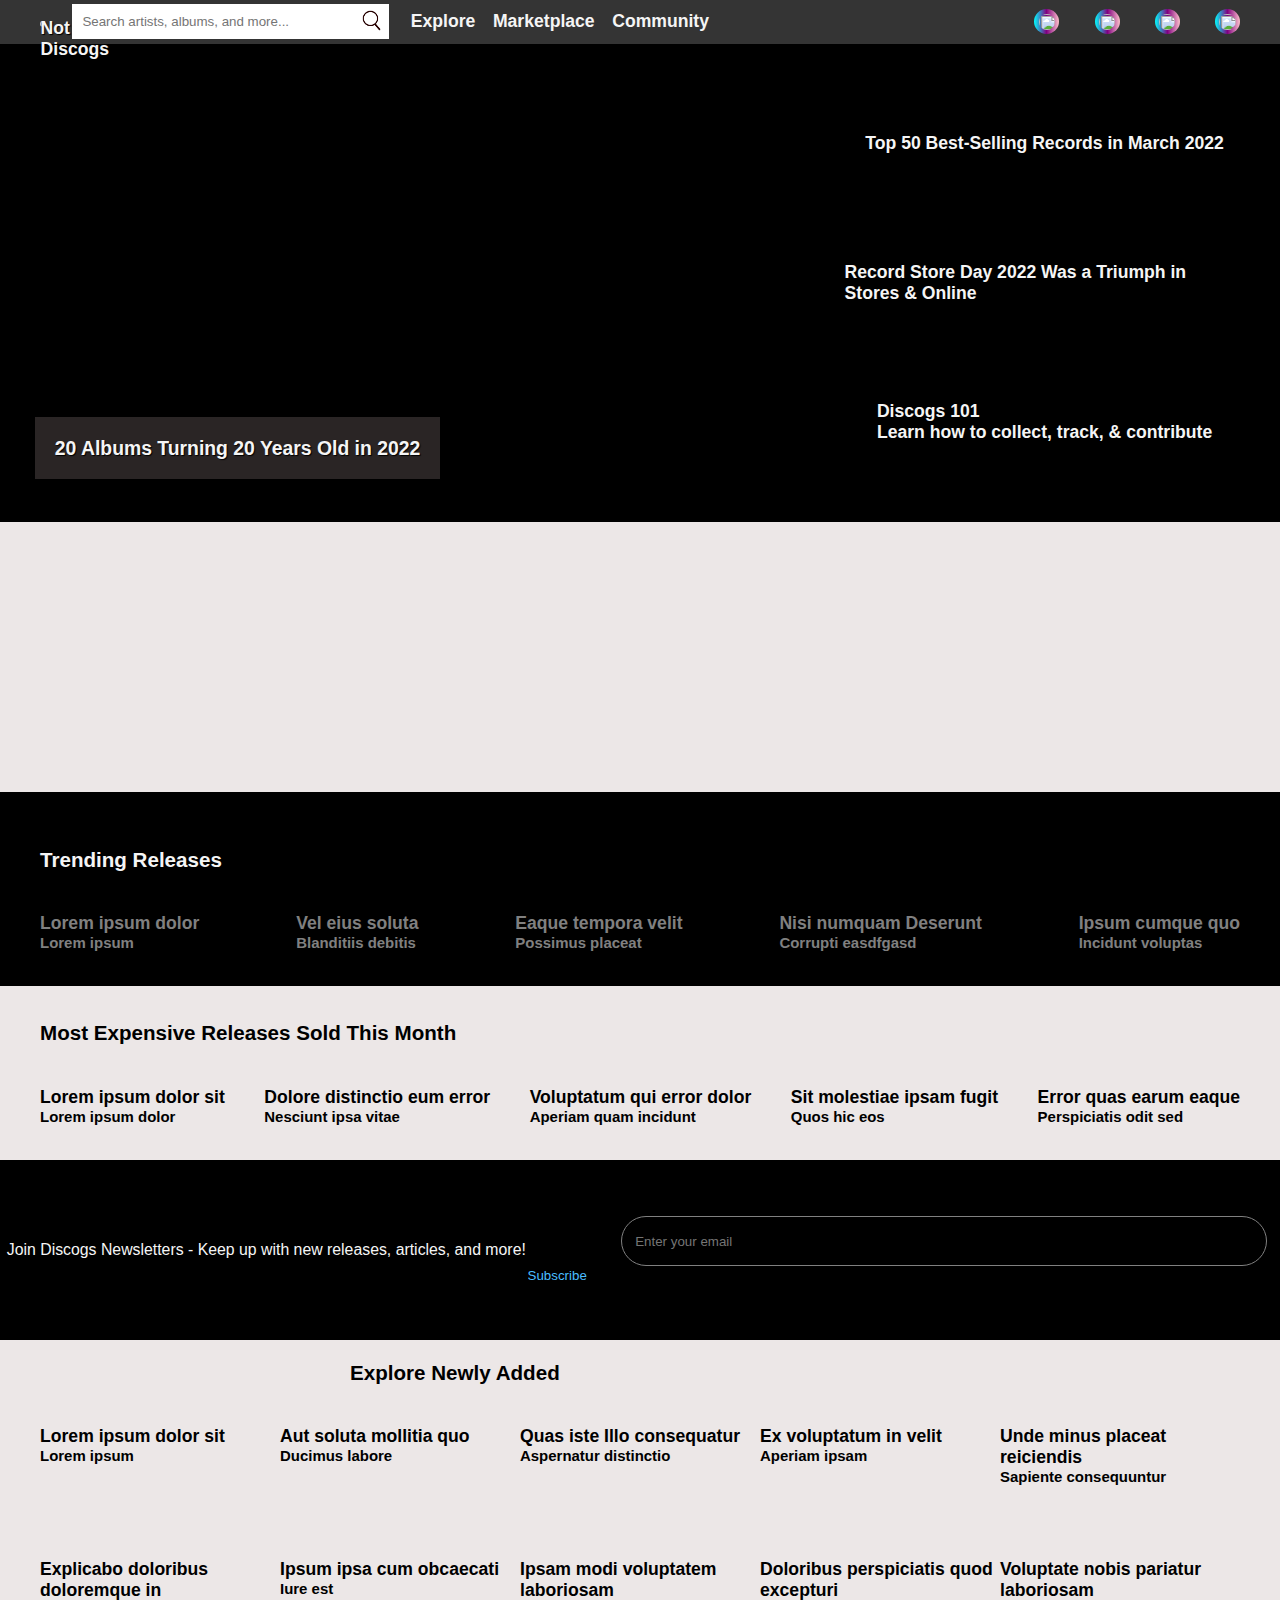
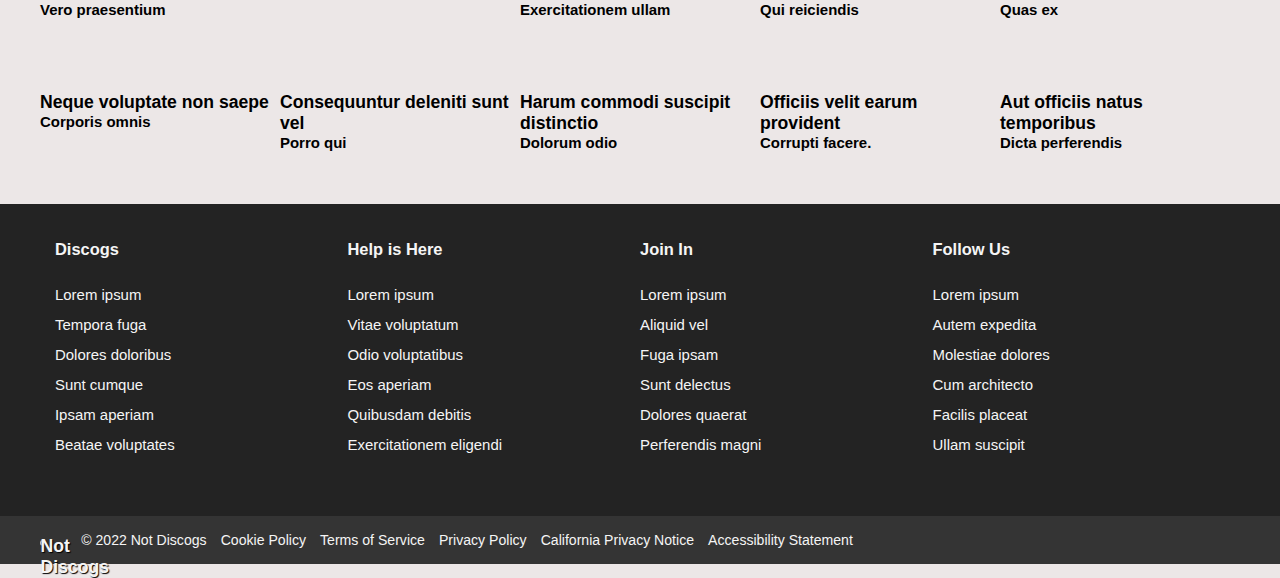
==== index.html @ 18afb213 "Add files via upload" ====
<!DOCTYPE html>
<html lang="en">
<head>
    <meta charset="UTF-8">
    <meta http-equiv="X-UA-Compatible" content="IE=edge">
    <meta name="viewport" content="width=device-width, initial-scale=1.0">

    <link rel="stylesheet" href="styles/main.css">
    <link rel="shortcut icon" href="images/favicon.ico" type="image/x-icon">

    <title>Not Discogs - Music Database and Marketplace</title>
</head>
<body>
    <header>
        <div class="header-container">
            <div class="logo-container">
                <img src="https://picsum.photos/120/50" alt="" class="logoimage">
                <div>Not Discogs</div>  
            </div>
            <form class="search-form" action="#">
                <input type="text" name="search" id="search" placeholder="Search artists, albums, and more..." size="35">
                <button><img src="images/search-icon.png" alt=""></button>
            </form>
            <nav>
                <ul class="nav-container">
                    <li><a href="#">Explore</a></li>
                    <li><a href="#">Marketplace</a></li>
                    <li><a href="#">Community</a></li>
                </ul>
            </nav>
            <nav class="last">
                <ul class="user-center">
                    <li><a href="#"><img src="https://picsum.photos/20" alt=""></a></li>
                    <li><a href="#"><img src="https://picsum.photos/21" alt=""></a></li>
                    <li><a href="#"><img src="https://picsum.photos/22" alt=""></a></li>
                    <li><a href="#"><img src="https://picsum.photos/23" alt=""></a></li>
                </ul>
            </nav>
        </div>
    </header>
    <main>
        <section class="top-section">
            <div class="top-section-container">
                <div class="large-box background-image">
                    <a href="#">20 Albums Turning 20 Years Old in 2022</a>
                </div>
                <div class="three-boxes">
                    <div class="three-b-1 background-image"><a href="#">Top 50 Best-Selling Records in March 2022</a></div>
                    <div class="three-b-2 background-image"><a href="#">Record Store Day 2022 Was a Triumph in Stores &amp; Online</a></div>
                    <div class="three-b-3 background-image"><a href="#"><p>Discogs 101</p><p>Learn how to collect, track, &amp; contribute</p></a></div>
                </div>
            </div>
        </section>


        <section class="trending-releases">
            <div class="trending-releases-container">
                <h3>Trending Releases</h3>
                <div class="trending-releases-albums">
                    <div>
                        <img src="https://picsum.photos/200" alt="" class="thumbnail">
                        <h4 class="album-title">Lorem ipsum dolor</h4>
                        <h4 class="artist-name">Lorem ipsum</h4>
                    </div>
                    <div>
                        <img src="https://picsum.photos/201" alt="" class="thumbnail">
                        <h4 class="album-title">Vel eius soluta</h4>
                        <h4 class="artist-name">Blanditiis debitis</h4>
                    </div>
                    <div>
                        <img src="https://picsum.photos/202" alt="" class="thumbnail">
                        <h4 class="album-title">Eaque tempora velit</h4>
                        <h4 class="artist-name">Possimus placeat</h4>
                    </div>
                    <div>
                        <img src="https://picsum.photos/203" alt="" class="thumbnail">
                        <h4 class="album-title">Nisi numquam Deserunt</h4>
                        <h4 class="artist-name">Corrupti easdfgasd</h4>
                    </div>
                    <div>
                        <img src="https://picsum.photos/204" alt="" class="thumbnail">
                        <h4 class="album-title">Ipsum cumque quo</h4>
                        <h4 class="artist-name">Incidunt voluptas</h4>
                    </div>
                </div>
            </div>
        </section>
        <section class="most-expensive">
            <div class="most-expensive-container">
                <h3>Most Expensive Releases Sold This Month</h3>
                <div class="most-expensive-albums">
                    <div>
                        <img src="https://picsum.photos/205" alt="" class="thumbnail">
                        <h4 class="album-title">Lorem ipsum dolor sit</h4>
                        <h4 class="artist-name">Lorem ipsum dolor</h4>
                    </div>
                    <div>
                        <img src="https://picsum.photos/206" alt="" class="thumbnail">
                        <h4 class="album-title">Dolore distinctio eum error</h4>
                        <h4 class="artist-name">Nesciunt ipsa vitae</h4>
                    </div>
                    <div>
                        <img src="https://picsum.photos/207" alt="" class="thumbnail">
                        <h4 class="album-title">Voluptatum qui error dolor</h4>
                        <h4 class="artist-name">Aperiam quam incidunt</h4>
                    </div>
                    <div>
                        <img src="https://picsum.photos/208" alt="" class="thumbnail">
                        <h4 class="album-title">Sit molestiae ipsam fugit</h4>
                        <h4 class="artist-name">Quos hic eos</h4>
                    </div>
                    <div>
                        <img src="https://picsum.photos/209" alt="" class="thumbnail">
                        <h4 class="album-title">Error quas earum eaque</h4>
                        <h4 class="artist-name">Perspiciatis odit sed</h4>
                    </div>
                </div>
            </div>
        </section>

        <section class="join-newsletter">
            <div class="join-newsletter-container">
                <div>Join Discogs Newsletters - Keep up with new releases, articles, and more!</div>
                <div>
                    <form action="#">
                        <input type="text" name="join" id="join" placeholder="Enter your email" size="75">
                        <input type="submit" value="Subscribe">
                    </form>
                </div>
            </div>
        </section>

        <section class="newly-added">
            <h3>Explore Newly Added</h3>
            <div class="newly-added-container">
                <div>
                    <img src="https://picsum.photos/210" alt="" class="thumbnail">
                    <h4 class="album-title">Lorem ipsum dolor sit</h4>
                    <h4 class="artist-name">Lorem ipsum</h4>
                </div>
                <div>
                    <img src="https://picsum.photos/211" alt="" class="thumbnail">
                    <h4 class="album-title">Aut soluta mollitia quo</h4>
                    <h4 class="artist-name">Ducimus labore</h4>
                </div>
                <div>
                    <img src="https://picsum.photos/212" alt="" class="thumbnail">
                    <h4 class="album-title">Quas iste Illo consequatur</h4>
                    <h4 class="artist-name">Aspernatur distinctio</h4>
                </div>
                <div>
                    <img src="https://picsum.photos/213" alt="" class="thumbnail">
                    <h4 class="album-title">Ex voluptatum in velit</h4>
                    <h4 class="artist-name">Aperiam ipsam</h4>
                </div>
                <div>
                    <img src="https://picsum.photos/214" alt="" class="thumbnail">
                    <h4 class="album-title">Unde minus placeat reiciendis</h4>
                    <h4 class="artist-name">Sapiente consequuntur</h4>
                </div>
                <div>
                    <img src="https://picsum.photos/215" alt="" class="thumbnail">
                    <h4 class="album-title">Explicabo doloribus doloremque in</h4>
                    <h4 class="artist-name">Vero praesentium</h4>
                </div>
                <div>
                    <img src="https://picsum.photos/216" alt="" class="thumbnail">
                    <h4 class="album-title">Ipsum ipsa cum obcaecati</h4>
                    <h4 class="artist-name">Iure est</h4>
                </div>
                <div>
                    <img src="https://picsum.photos/217" alt="" class="thumbnail">
                    <h4 class="album-title">Ipsam modi voluptatem laboriosam</h4>
                    <h4 class="artist-name">Exercitationem ullam</h4>
                </div>
                <div>
                    <img src="https://picsum.photos/218" alt="" class="thumbnail">
                    <h4 class="album-title">Doloribus perspiciatis quod excepturi</h4>
                    <h4 class="artist-name">Qui reiciendis</h4>
                </div>
                <div>
                    <img src="https://picsum.photos/219" alt="" class="thumbnail">
                    <h4 class="album-title">Voluptate nobis pariatur laboriosam</h4>
                    <h4 class="artist-name">Quas ex</h4>
                </div>
                <div>
                    <img src="https://picsum.photos/220" alt="" class="thumbnail">
                    <h4 class="album-title">Neque voluptate non saepe</h4>
                    <h4 class="artist-name">Corporis omnis</h4>
                </div>
                <div>
                    <img src="https://picsum.photos/221" alt="" class="thumbnail">
                    <h4 class="album-title">Consequuntur deleniti sunt vel</h4>
                    <h4 class="artist-name">Porro qui</h4>
                </div>
                <div>
                    <img src="https://picsum.photos/222" alt="" class="thumbnail">
                    <h4 class="album-title">Harum commodi suscipit distinctio</h4>
                    <h4 class="artist-name">Dolorum odio</h4>
                </div>
                <div>
                    <img src="https://picsum.photos/223" alt="" class="thumbnail">
                    <h4 class="album-title">Officiis velit earum provident</h4>
                    <h4 class="artist-name">Corrupti facere.</h4>
                </div>
                <div>
                    <img src="https://picsum.photos/224" alt="" class="thumbnail">
                    <h4 class="album-title">Aut officiis natus temporibus</h4>
                    <h4 class="artist-name">Dicta perferendis</h4>
                </div>
            </div>
        </section>



        <footer>
            <div class="footer-container">
                <div>
                    <h5>Discogs</h5>
                    <div><a href="#">Lorem ipsum</a></div>
                    <div><a href="#">Tempora fuga</a></div>
                    <div><a href="#">Dolores doloribus</a></div>
                    <div><a href="#">Sunt cumque</a></div>
                    <div><a href="#">Ipsam aperiam</a></div>
                    <div><a href="#">Beatae voluptates</a></div>
                </div>
                <div>
                    <h5>Help is Here</h5>
                    <div><a href="#">Lorem ipsum</a></div>
                    <div><a href="#">Vitae voluptatum</a></div>
                    <div><a href="#">Odio voluptatibus</a></div>
                    <div><a href="#">Eos aperiam</a></div>
                    <div><a href="#">Quibusdam debitis</a></div>
                    <div><a href="#">Exercitationem eligendi</a></div>
                </div>
                <div>
                    <h5>Join In</h5>
                    <div><a href="#">Lorem ipsum</a></div>
                    <div><a href="#">Aliquid vel</a></div>
                    <div><a href="#">Fuga ipsam</a></div>
                    <div><a href="#">Sunt delectus</a></div>
                    <div><a href="#">Dolores quaerat</a></div>
                    <div><a href="#">Perferendis magni</a></div>
                </div>
                <div>
                    <h5>Follow Us</h5>
                    <div><a href="#">Lorem ipsum</a></div>
                    <div><a href="#">Autem expedita</a></div>
                    <div><a href="#">Molestiae dolores</a></div>
                    <div><a href="#">Cum architecto</a></div>
                    <div><a href="#">Facilis placeat</a></div>
                    <div><a href="#">Ullam suscipit</a></div>
                </div>
            </div>
            <div class="copyright">
                <div class="copyright-container">
                    <div class="logo-container">
                        <img src="https://picsum.photos/120/50" alt="" class="logoimage">
                        <div>Not Discogs</div>  
                    </div>
                    <ul>
                        <li>&copy; 2022 Not Discogs</li>
                        <li><a href="#">Cookie Policy</a></li>
                        <li><a href="#">Terms of Service</a></li>
                        <li><a href="#">Privacy Policy</a></li>
                        <li><a href="#">California Privacy Notice</a></li>
                        <li><a href="#">Accessibility Statement</a></li>
                    </ul>
                </div>
            </div>
        </footer>
    </main>
</body>
</html>
---- styles/main.css ----
:root {
    --bg-color-light: #ece7e7;
    --bg-color-medium: #343434;
    --bg-color-dark: #000000;

    --txt-color-light: #f5f5f5;
    --txt-color-medium: #666363;
    --txt-color-dark: #000000;
}

* {
    margin: 0;
    padding: 0;
    box-sizing: border-box;
}
body {
    font-family: Arial, Helvetica, sans-serif;
    font-size: 110%;
    color: var(--txt-color-dark);
    background-color: var(--bg-color-light);
    display: flex;
    flex-direction: column;
    overflow-x: hidden;
}
header {
    width: 100%;
    background-color: var(--bg-color-medium);
    color: var(--txt-color-medium);
    padding: .25em 0;
}
.header-container {
    max-width: 1200px;
    margin: auto;
    display: flex;
    gap: 1.5em;
    justify-content: flex-start;
    align-items: center;

}
.logo-container img {
    border-radius: 25px;
    border: 3px ridge silver;
}
.logo-container {
    position: relative;
}
.logo-container > div {
    position: absolute;
    z-index: 9999;
    color: var(--txt-color-light);
    text-shadow: 1px 1px 1px black;
    font-size: 100%;
    font-weight: 700;
    top: 30%;
    left: 10%;
}
.search-form {
    display: flex;
    align-items: center;
}
.search-form input[type="text"] {
    border: none;
    padding: .75em;
}
.search-form button {
    background-color: transparent;
    border: none;
    margin-left: -30px;
}
.search-form img {
    max-width: 25px;
}
.nav-container {
    display: flex;
    gap: 1em;
    list-style: none;
}
.nav-container a {
    color: var(--txt-color-light);
    display: block;
    font-weight: 600;
    text-decoration: none;
}
.nav-container a:hover {
    background-color: black;
}
.user-center {
    list-style: none;
    display: flex;
    gap: 2em;
    
}
.user-center li {
    height: 25px;
    width: 25px;
    border-radius: 50%;
    padding: .25em;
    background-image: linear-gradient(to right, cyan, purple, pink);
}
.user-center img {
    max-width: 20px;
    border-radius: 50%;
    width: 100%;
    height: 100%;
}
.last {
    margin-left: auto;
}


main {
    display: flex;
    flex-direction: column;
}

.top-section {
    background-color: var(--bg-color-dark);
    color: var(--txt-color-light);
    display: flex;
    justify-content: center;
    padding: 2em 0;

}
.top-section-container {
    flex: 0 1 1200px;
    display: flex;
    flex-direction: row;
    gap: .52em;

}

.background-image {
    background-repeat: no-repeat;
    background-size: cover; 
    background-position: center;
}

.large-box {
    width: 800px;
    height: 400px;
    display: flex;
    justify-content: flex-start;
    align-items: flex-end;
    background-image: url("https://picsum.photos/800/400");
}
.large-box a {
    padding: 1em;
    background-color: rgba(70, 61, 61, 0.6);
    color: var(--txt-color-light);
    font-size: 110%;
    font-weight: 900;
    text-decoration: none;
    text-shadow: 1px 1px 1px black;
}

.three-boxes {
    display: flex;
    flex-direction: column;
    gap: .5em;
}
.three-boxes div {
    width: 400px;
    height: 130px;
    display: flex;
    justify-content: center;
    align-items: center;

}
.three-boxes a {
    color: var(--txt-color-light);
    text-decoration: none;
    font-weight: 600;
    text-shadow: 1px 1px 1px black;
}
.three-b-1 {
    background-image: url("https://picsum.photos/300/130");
}
.three-b-2 {
    background-image: url("https://picsum.photos/300/131");
}
.three-b-3 {
    background-image: url("https://picsum.photos/300/132");
}

.thumbnail {
    margin-bottom: .5em;
}
.artist-name {
    font-size: 85%;
}


.trending-releases {
    margin-top: 30vh;
    padding: 2em 0;
    background-color: var(--bg-color-dark);
    display: flex;
    justify-content: center;
    color: gray;
}
.trending-releases h3 {
    margin: 1em 0;
    color: var(--txt-color-light);
}
.trending-releases-container {
    flex: 0 1 1200px;
}
.trending-releases-albums {
    display: flex;
    justify-content: space-between;

}


.most-expensive {
    padding: 2em 0;
    display: flex;
    justify-content: center;
}
.most-expensive h3 {
    margin-bottom: 1em;
}
.most-expensive-container {
    flex: 0 1 1200px;
 
}
.most-expensive-albums {
    display: flex;
    justify-content: space-between;

}



.join-newsletter {
    background-color: var(--bg-color-dark);
    height: 20vh;
    color: var(--txt-color-light);
    font-size: 90%;
    display: flex;
    justify-content: center;
    align-items: center;
    
}
.join-newsletter-container {
    display: flex;
    align-items: center;
    gap: 6em;
}
.join-newsletter-container input[type="text"] {
    background-color: var(--bg-color-dark);
    border: 1px solid gray;
    padding: 1.25em 1em;
    border-radius: 25px;
    margin-right: .5em;
}
.join-newsletter-container input[type="submit"] {
    background-color: var(--bg-color-dark);
    border: none;
    color: rgb(74, 189, 255);
    margin-left: -7em;
}

.newly-added {
    display: flex;
    flex-wrap: wrap;
    justify-content: center;
}
.newly-added h3 {
    width: 100%;
    margin: 1em 0 1em 17em;
}
.newly-added-container {
    flex: 0 1 1200px;

    display: grid;
    grid-template-columns: repeat(5, 1fr);
    row-gap: 3em;
}
.newly-added-container img {
    max-width: 200px;
}



footer {
    margin-top: 3em;
    height: 40vh;
    background-color: #232323;
    color: var(--txt-color-light);
    display: flex;
    flex-wrap: wrap;
    justify-content: center;
}
.footer-container {
    margin: 2em 0;
    font-size: 85%;
    line-height: 30px;
    flex: 0 1 1200px;
    display: grid;
    grid-template-columns: repeat(4, 1fr);
    padding: 0 1em;
}
.footer-container h5 {
    font-size: 110%;
    margin-bottom: 1em;
}
footer a {
    color: var(--txt-color-light);
    text-decoration: none;
}
.copyright {
    width: 100%;
    background-color: var(--bg-color-medium);
    display: flex;
    justify-content: center;
    align-items: center;
}
.copyright-container {    
    flex: 0 1 1200px;
    display: flex;
    flex-direction: row;
    justify-content: flex-start;
    align-items: center;
    gap: 2em;
}
.copyright ul {
    font-size: 80%;
    display: flex;
    list-style: none;
    gap: 1em;
}




@media (max-width: 767px) {
    * {
        flex-direction: column;
        flex-wrap: wrap;
        flex: 1 1 100%;
        width: 100%;
    }

}
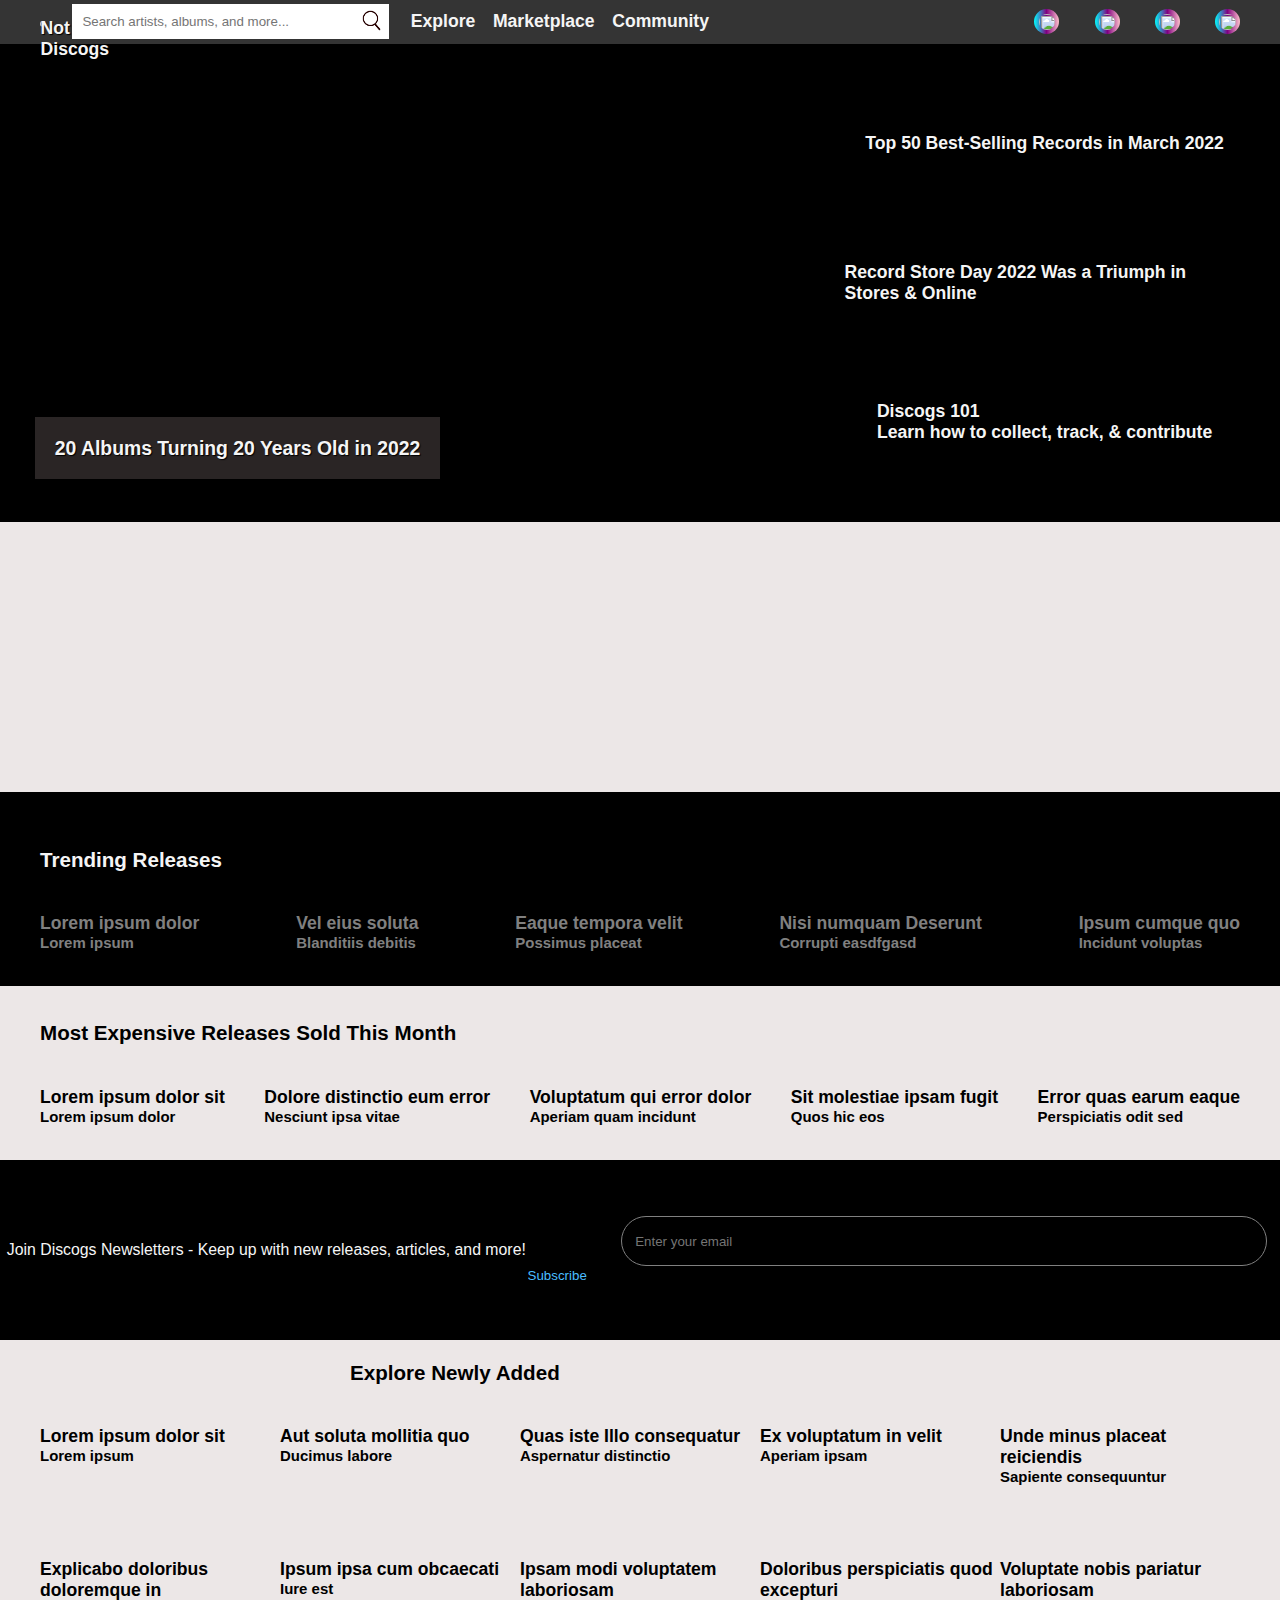
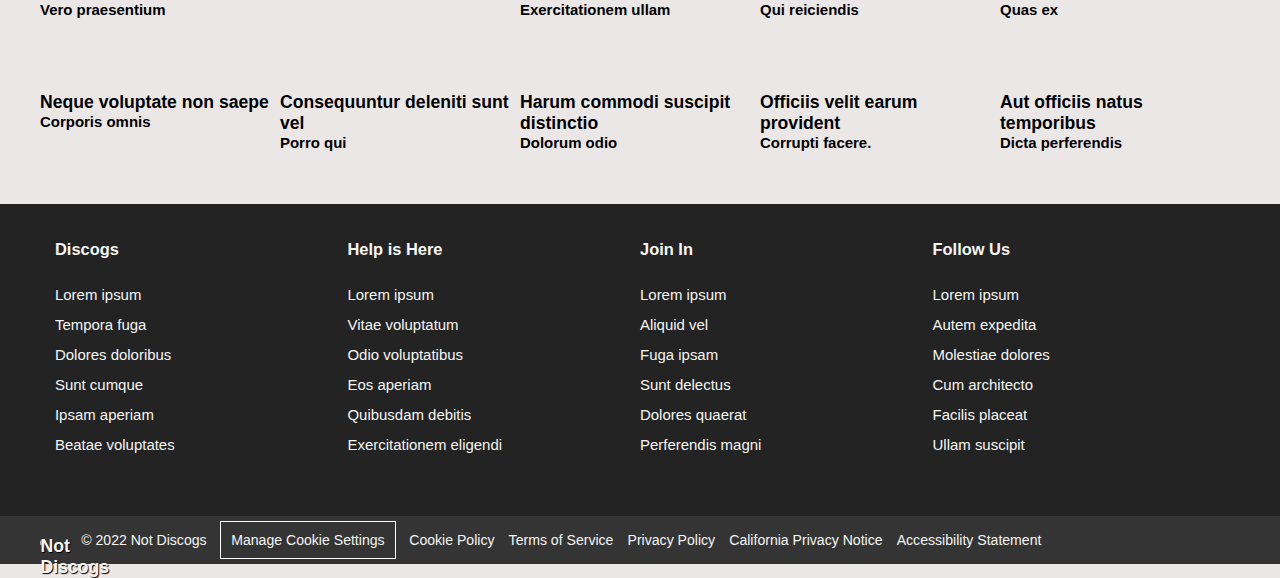
==== commit e632abcc: "Add files via upload" ====
--- a/index.html
+++ b/index.html
@@ -260,6 +260,7 @@
                     </div>
                     <ul>
                         <li>&copy; 2022 Not Discogs</li>
+                        <li class="manage-cookies">Manage Cookie Settings</li>
                         <li><a href="#">Cookie Policy</a></li>
                         <li><a href="#">Terms of Service</a></li>
                         <li><a href="#">Privacy Policy</a></li>
--- a/styles/main.css
+++ b/styles/main.css
@@ -156,6 +156,8 @@
 .three-boxes {
     display: flex;
     flex-direction: column;
+    justify-content: center;
+    align-items: center;
     gap: .5em;
 }
 .three-boxes div {
@@ -330,7 +332,11 @@
     list-style: none;
     gap: 1em;
 }
-
+.manage-cookies {
+    outline: 1px solid white;
+    outline-offset: .75em;
+    margin-inline: .75em;
+}
 
 
 
